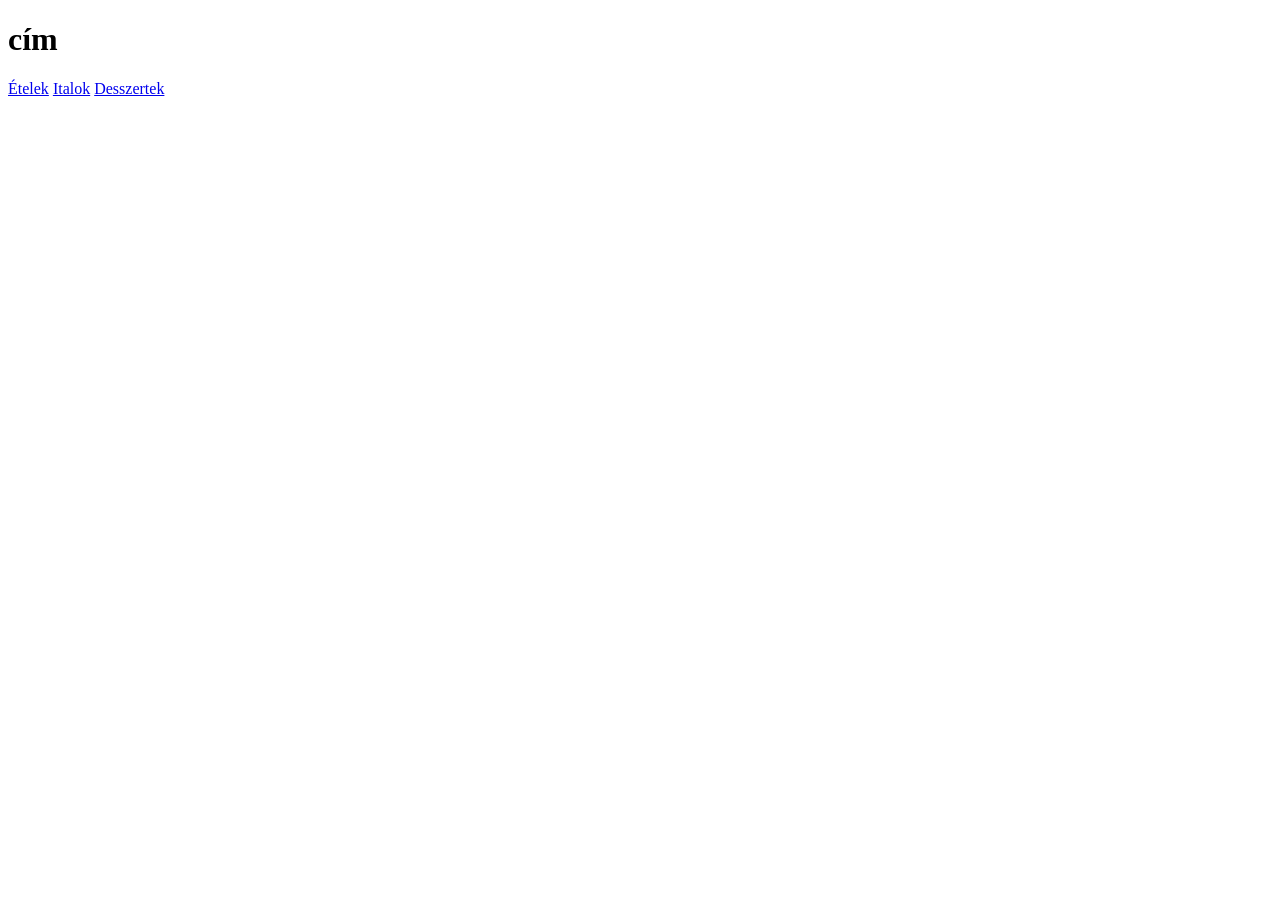
==== index.html @ c6dc389f "Desszertek" ====
<!DOCTYPE html>
<html lang="en">
<head>
    <meta charset="UTF-8">
    <meta name="viewport" content="width=device-width, initial-scale=1.0">
    <title>RolandMartinSamu</title>
</head>
<body>
    <header><h1>cím</h1>
    </header>
    <nav><a href="index.html">Ételek</a>
        <a href="index 2.html">Italok</a>
        <a href="index 3.html">Desszertek</a>
    </nav>

    <article>
        <h1></h1>
        <p></p>
        <img src="" alt="">
        <h1></h1>
        <p></p>
        <img src="" alt="">
        <h1></h1>
        <p></p>
        <img src="" alt="">
    </article>

    <footer>
        <p></p>
    </footer>
</body>
</html>
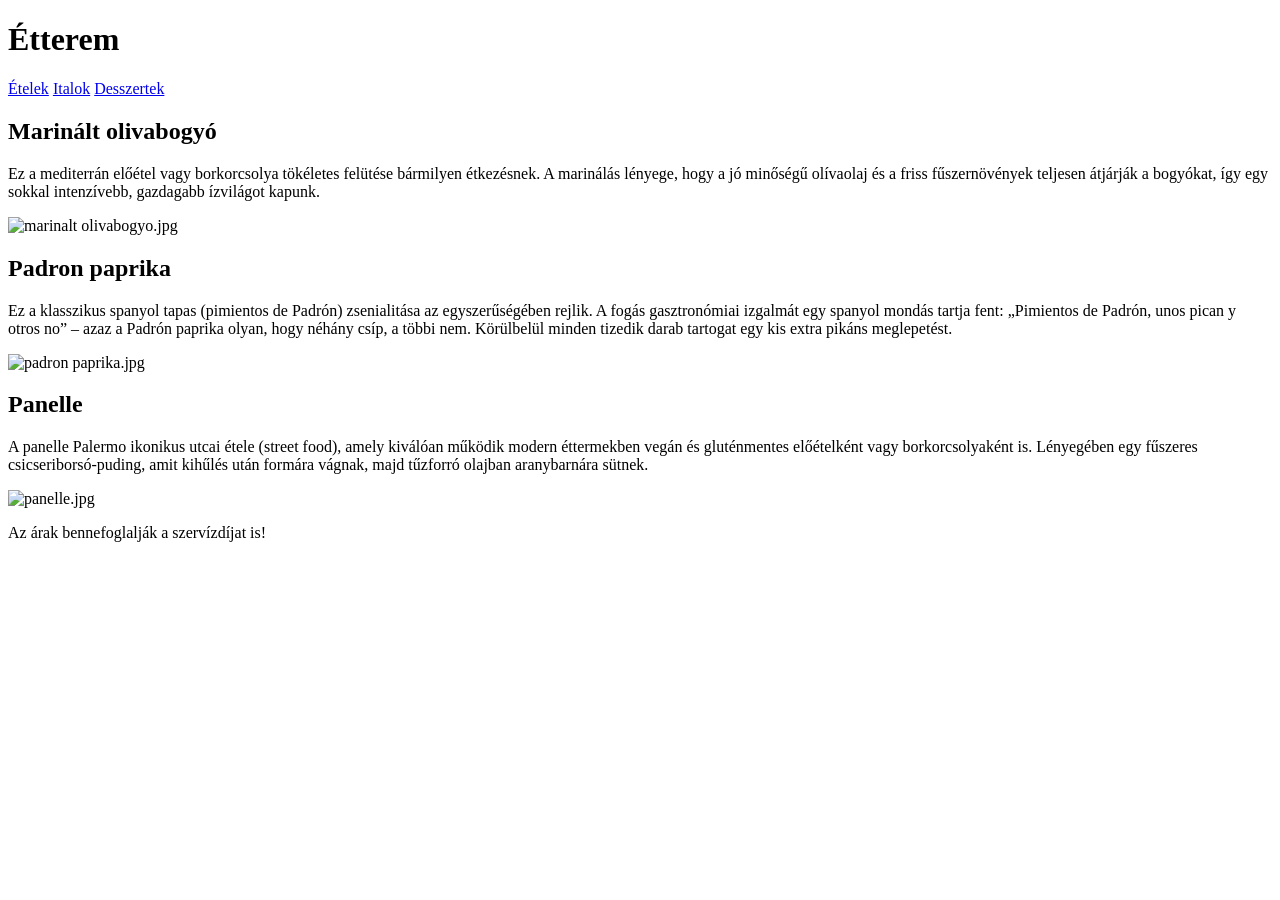
==== commit 05685a74: "Előételek" ====
--- a/index.html
+++ b/index.html
@@ -6,7 +6,10 @@
     <title>RolandMartinSamu</title>
 </head>
 <body>
-    <header><h1>cím</h1>
+
+    
+    <header>
+    <h1>Étterem</h1>
     </header>
     <nav><a href="index.html">Ételek</a>
         <a href="index 2.html">Italok</a>
@@ -14,19 +17,22 @@
     </nav>
 
     <article>
-        <h1></h1>
-        <p></p>
-        <img src="" alt="">
-        <h1></h1>
-        <p></p>
-        <img src="" alt="">
-        <h1></h1>
-        <p></p>
-        <img src="" alt="">
+        <h1>Marinált olivabogyó</h1>
+        <p>Ez a mediterrán előétel vagy borkorcsolya tökéletes felütése bármilyen étkezésnek. A marinálás lényege, hogy a jó minőségű olívaolaj és a friss fűszernövények teljesen átjárják a bogyókat, így egy sokkal intenzívebb, gazdagabb ízvilágot kapunk.</p>
+        <img src="c:\Users\FerencziRolandD�niel\Downloads\img_5858-1920x1280-large-ak0q0g.jpg" alt="marinalt olivabogyo.jpg">
+        <h1>Padron paprika</h1>
+        <p>Ez a klasszikus spanyol tapas (pimientos de Padrón) zsenialitása az egyszerűségében rejlik. A fogás gasztronómiai izgalmát egy spanyol mondás tartja fent: „Pimientos de Padrón, unos pican y otros no” – azaz a Padrón paprika olyan, hogy néhány csíp, a többi nem. Körülbelül minden tizedik darab tartogat egy kis extra pikáns meglepetést.</p>
+        <img src="c:\Users\FerencziRolandD�niel\Downloads\padron-large-B0nm1H.jpg" alt="padron paprika.jpg">
+        <h1>Panelle</h1>
+        <p>A panelle Palermo ikonikus utcai étele (street food), amely kiválóan működik modern éttermekben vegán és gluténmentes előételként vagy borkorcsolyaként is. Lényegében egy fűszeres csicseriborsó-puding, amit kihűlés után formára vágnak, majd tűzforró olajban aranybarnára sütnek.</p>
+        <img src="c:\Users\FerencziRolandD�niel\Downloads\panelle_2-egyedi-1280x1920-large-SId-Pj.jpg" alt="panelle.jpg">
     </article>
 
     <footer>
-        <p></p>
+        <p>
+            Az árak bennefoglalják a szervízdíjat is!
+
+        </p>
     </footer>
 </body>
 </html>
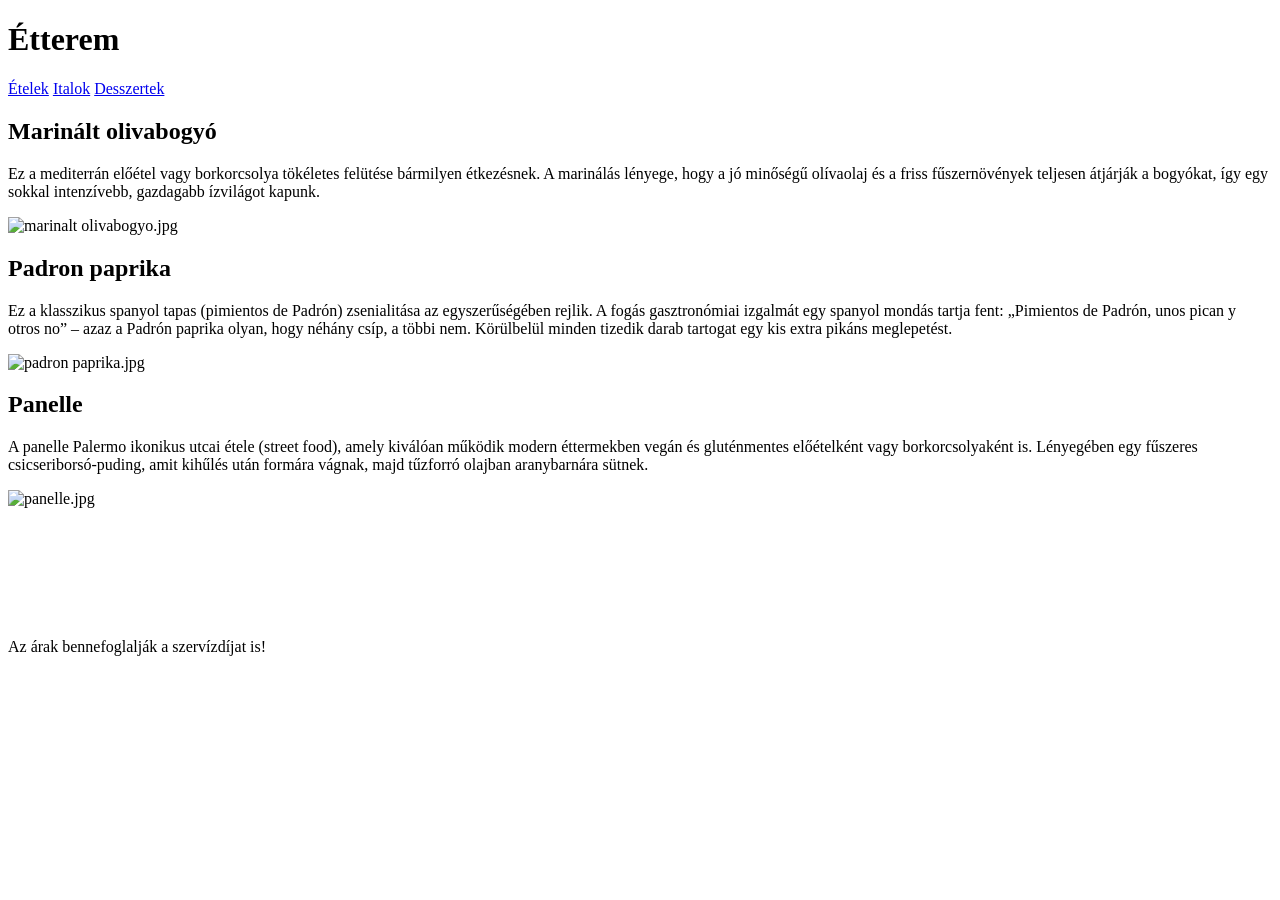
==== commit b9089b10: "commit" ====
--- a/index.html
+++ b/index.html
@@ -26,6 +26,15 @@
         <h1>Panelle</h1>
         <p>A panelle Palermo ikonikus utcai étele (street food), amely kiválóan működik modern éttermekben vegán és gluténmentes előételként vagy borkorcsolyaként is. Lényegében egy fűszeres csicseriborsó-puding, amit kihűlés után formára vágnak, majd tűzforró olajban aranybarnára sütnek.</p>
         <img src="c:\Users\FerencziRolandD�niel\Downloads\panelle_2-egyedi-1280x1920-large-SId-Pj.jpg" alt="panelle.jpg">
+        <h1></h1>
+        <p></p>
+        <img src="" alt="">
+        <h1></h1>
+        <p></p>
+        <img src="" alt="">
+        <h1></h1>
+        <p></p>
+        <img src="" alt="">
     </article>
 
     <footer>
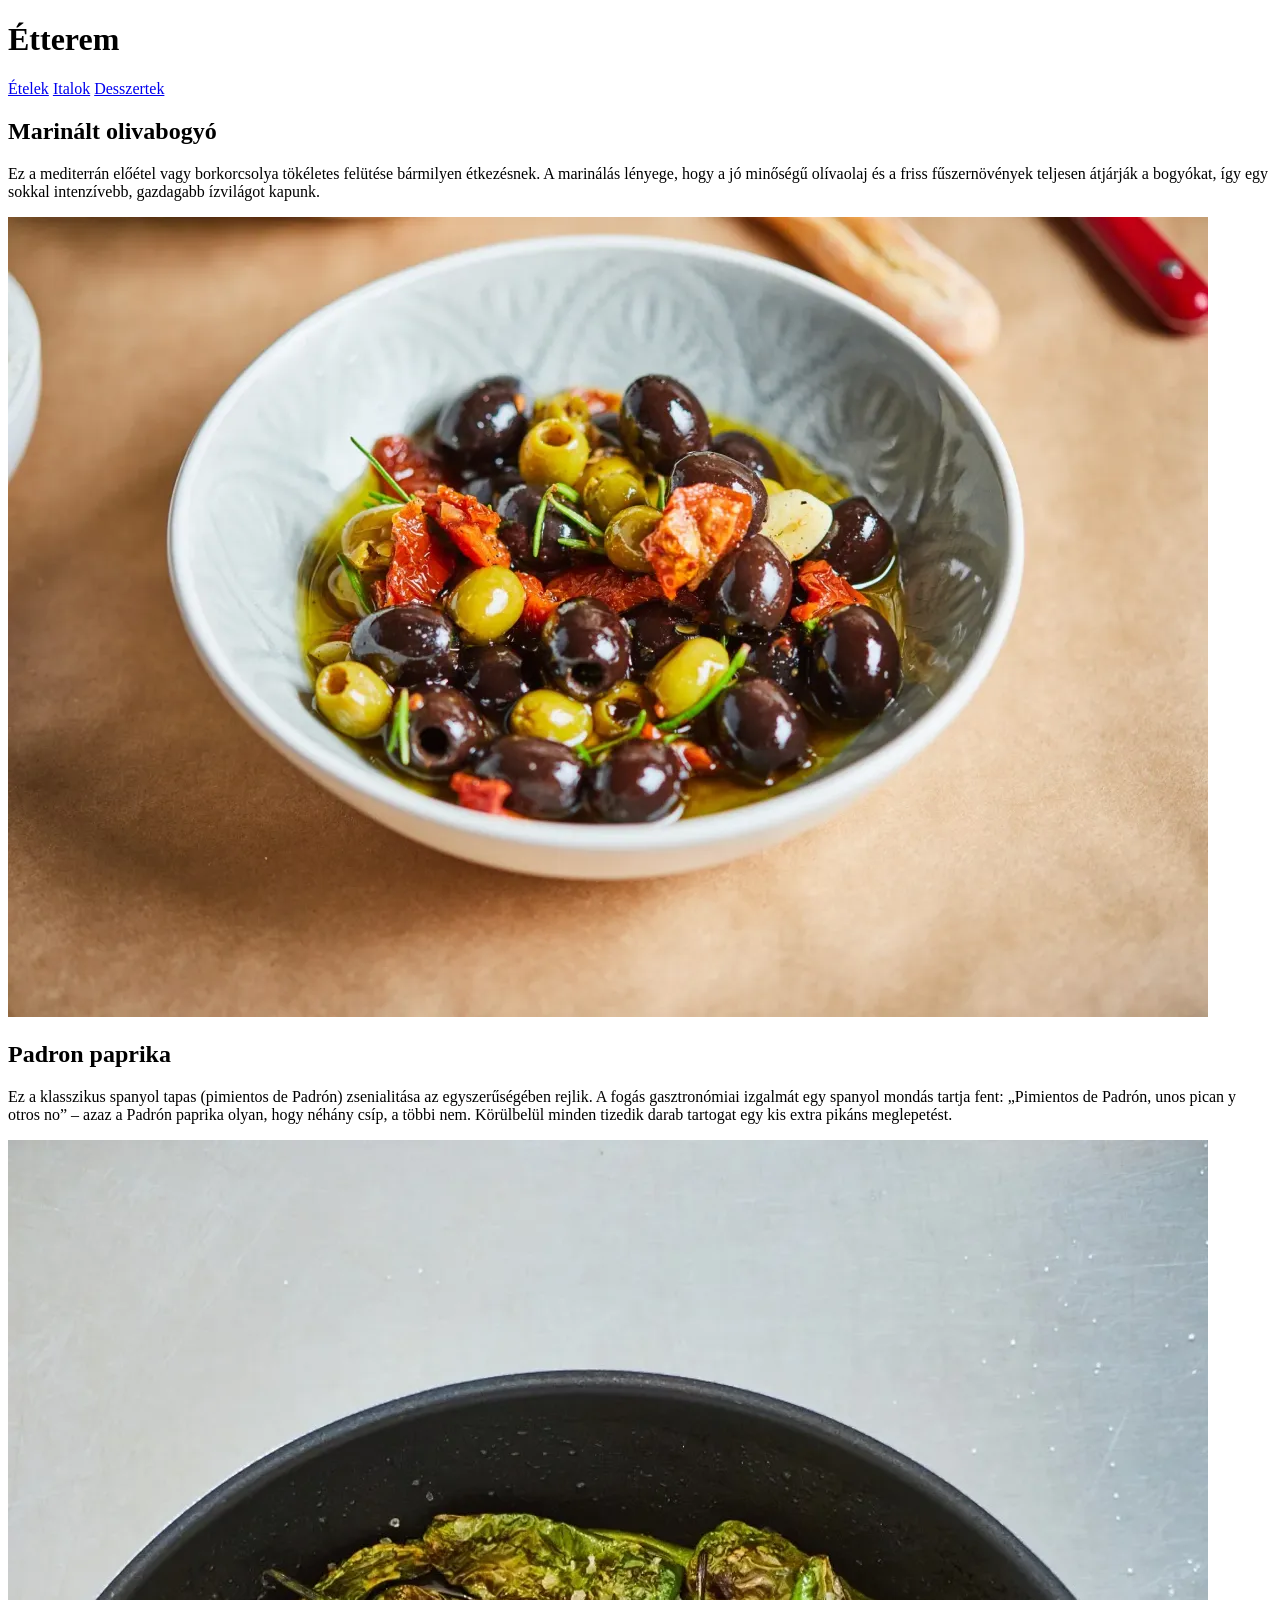
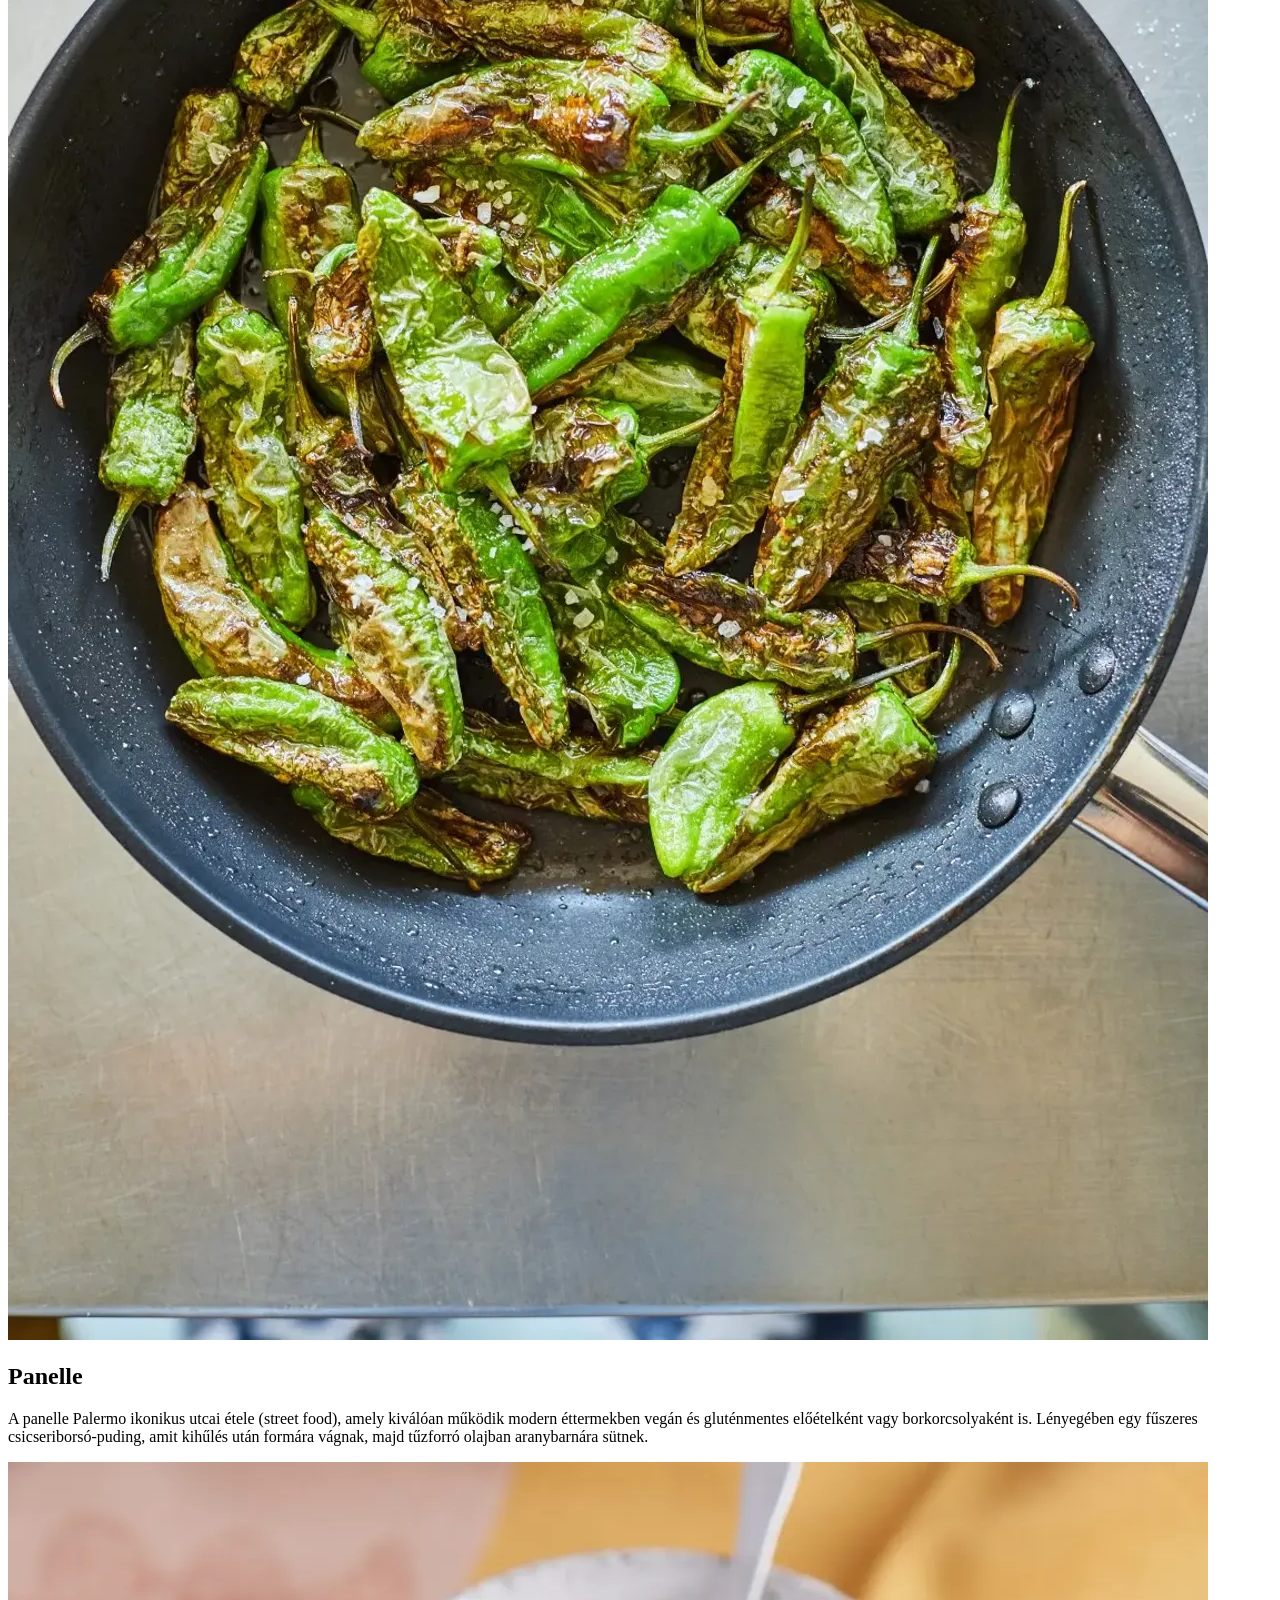
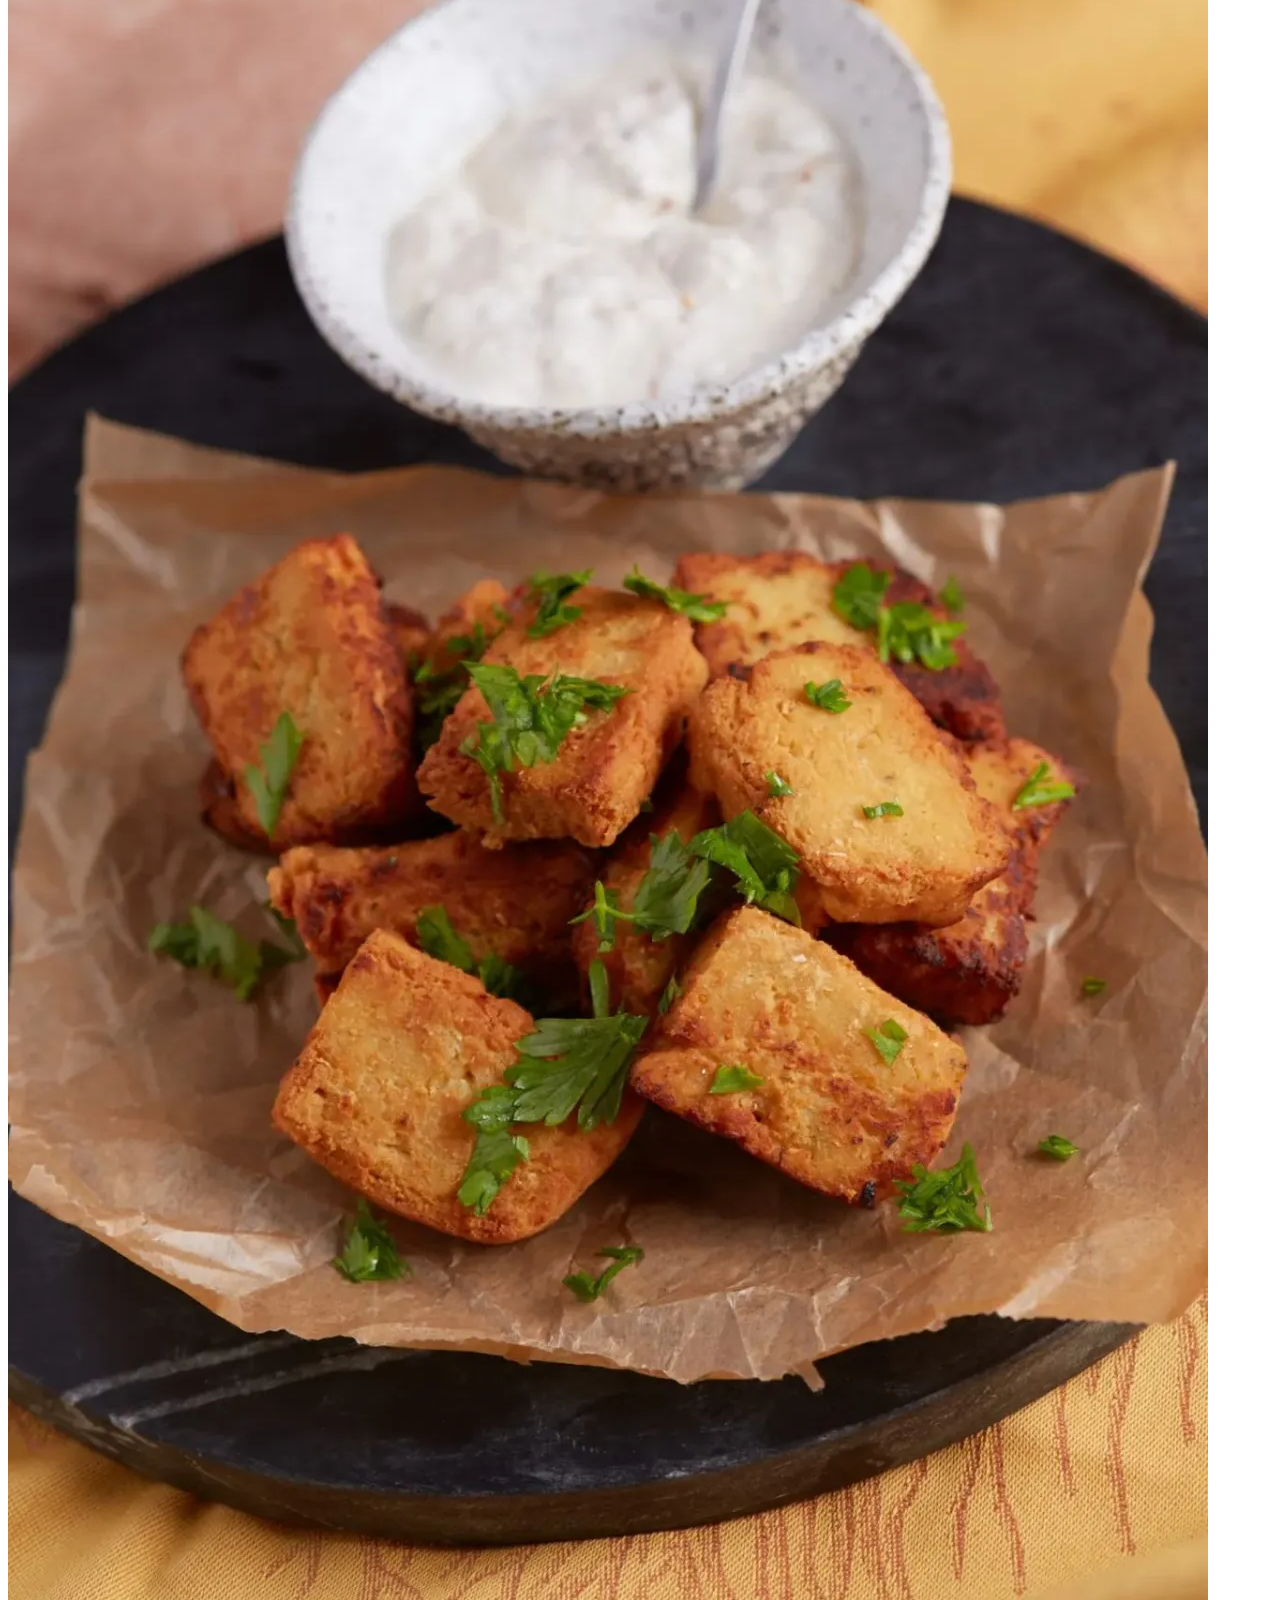
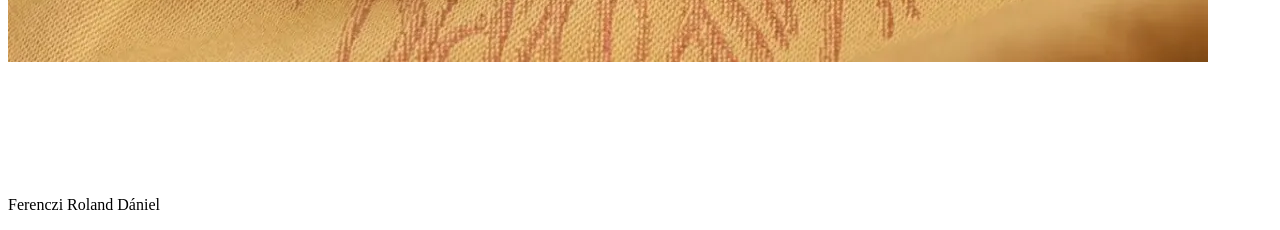
==== commit 45df705c: "képek" ====
--- a/index.html
+++ b/index.html
@@ -19,13 +19,13 @@
     <article>
         <h1>Marinált olivabogyó</h1>
         <p>Ez a mediterrán előétel vagy borkorcsolya tökéletes felütése bármilyen étkezésnek. A marinálás lényege, hogy a jó minőségű olívaolaj és a friss fűszernövények teljesen átjárják a bogyókat, így egy sokkal intenzívebb, gazdagabb ízvilágot kapunk.</p>
-        <img src="c:\Users\FerencziRolandD�niel\Downloads\img_5858-1920x1280-large-ak0q0g.jpg" alt="marinalt olivabogyo.jpg">
+        <img src="img_5858-1920x1280-large-ak0q0g.jpg" alt="marinalt olivabogyo.jpg">
         <h1>Padron paprika</h1>
         <p>Ez a klasszikus spanyol tapas (pimientos de Padrón) zsenialitása az egyszerűségében rejlik. A fogás gasztronómiai izgalmát egy spanyol mondás tartja fent: „Pimientos de Padrón, unos pican y otros no” – azaz a Padrón paprika olyan, hogy néhány csíp, a többi nem. Körülbelül minden tizedik darab tartogat egy kis extra pikáns meglepetést.</p>
-        <img src="c:\Users\FerencziRolandD�niel\Downloads\padron-large-B0nm1H.jpg" alt="padron paprika.jpg">
+        <img src="padron-large-B0nm1H.jpg" alt="padron paprika.jpg">
         <h1>Panelle</h1>
         <p>A panelle Palermo ikonikus utcai étele (street food), amely kiválóan működik modern éttermekben vegán és gluténmentes előételként vagy borkorcsolyaként is. Lényegében egy fűszeres csicseriborsó-puding, amit kihűlés után formára vágnak, majd tűzforró olajban aranybarnára sütnek.</p>
-        <img src="c:\Users\FerencziRolandD�niel\Downloads\panelle_2-egyedi-1280x1920-large-SId-Pj.jpg" alt="panelle.jpg">
+        <img src="panelle_2-egyedi-1280x1920-large-SId-Pj.jpg" alt="panelle.jpg">
         <h1></h1>
         <p></p>
         <img src="" alt="">
@@ -39,7 +39,7 @@
 
     <footer>
         <p>
-            Az árak bennefoglalják a szervízdíjat is!
+            Ferenczi Roland Dániel
 
         </p>
     </footer>
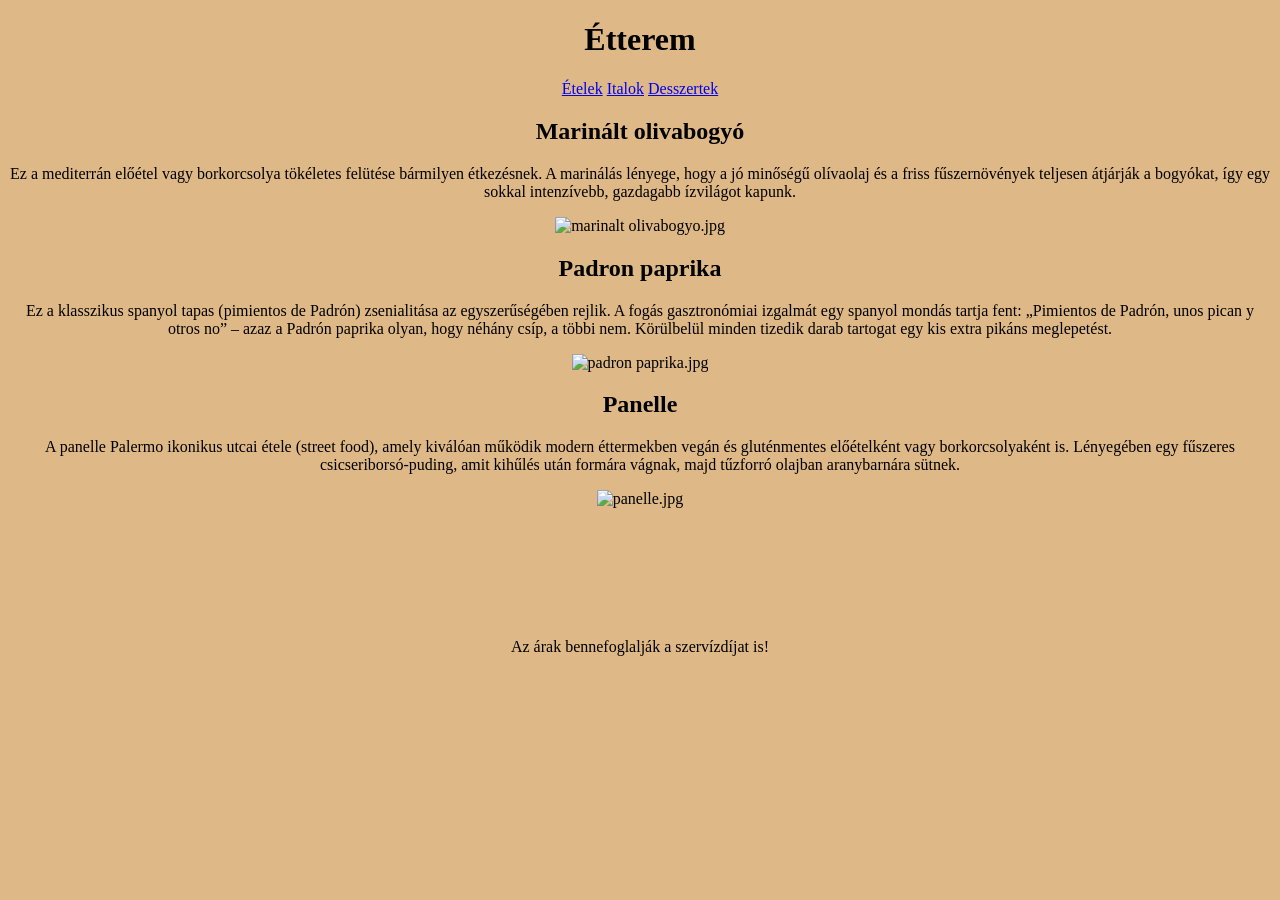
==== commit 2e5769a4: "css" ====
--- a/index.html
+++ b/index.html
@@ -1,6 +1,7 @@
 <!DOCTYPE html>
 <html lang="en">
 <head>
+    <link rel="stylesheet" href="stilus.css">
     <meta charset="UTF-8">
     <meta name="viewport" content="width=device-width, initial-scale=1.0">
     <title>RolandMartinSamu</title>
@@ -19,13 +20,13 @@
     <article>
         <h1>Marinált olivabogyó</h1>
         <p>Ez a mediterrán előétel vagy borkorcsolya tökéletes felütése bármilyen étkezésnek. A marinálás lényege, hogy a jó minőségű olívaolaj és a friss fűszernövények teljesen átjárják a bogyókat, így egy sokkal intenzívebb, gazdagabb ízvilágot kapunk.</p>
-        <img src="img_5858-1920x1280-large-ak0q0g.jpg" alt="marinalt olivabogyo.jpg">
+        <img src="c:\Users\FerencziRolandD�niel\Downloads\img_5858-1920x1280-large-ak0q0g.jpg" alt="marinalt olivabogyo.jpg">
         <h1>Padron paprika</h1>
         <p>Ez a klasszikus spanyol tapas (pimientos de Padrón) zsenialitása az egyszerűségében rejlik. A fogás gasztronómiai izgalmát egy spanyol mondás tartja fent: „Pimientos de Padrón, unos pican y otros no” – azaz a Padrón paprika olyan, hogy néhány csíp, a többi nem. Körülbelül minden tizedik darab tartogat egy kis extra pikáns meglepetést.</p>
-        <img src="padron-large-B0nm1H.jpg" alt="padron paprika.jpg">
+        <img src="c:\Users\FerencziRolandD�niel\Downloads\padron-large-B0nm1H.jpg" alt="padron paprika.jpg">
         <h1>Panelle</h1>
         <p>A panelle Palermo ikonikus utcai étele (street food), amely kiválóan működik modern éttermekben vegán és gluténmentes előételként vagy borkorcsolyaként is. Lényegében egy fűszeres csicseriborsó-puding, amit kihűlés után formára vágnak, majd tűzforró olajban aranybarnára sütnek.</p>
-        <img src="panelle_2-egyedi-1280x1920-large-SId-Pj.jpg" alt="panelle.jpg">
+        <img src="c:\Users\FerencziRolandD�niel\Downloads\panelle_2-egyedi-1280x1920-large-SId-Pj.jpg" alt="panelle.jpg">
         <h1></h1>
         <p></p>
         <img src="" alt="">
@@ -39,7 +40,7 @@
 
     <footer>
         <p>
-            Ferenczi Roland Dániel
+            Az árak bennefoglalják a szervízdíjat is!
 
         </p>
     </footer>
--- a/stilus.css
+++ b/stilus.css
@@ -0,0 +1,10 @@
+html {
+    background-color: burlywood;
+    text-align: center;
+}
+
+
+
+img {
+    max-width: 200px;
+}
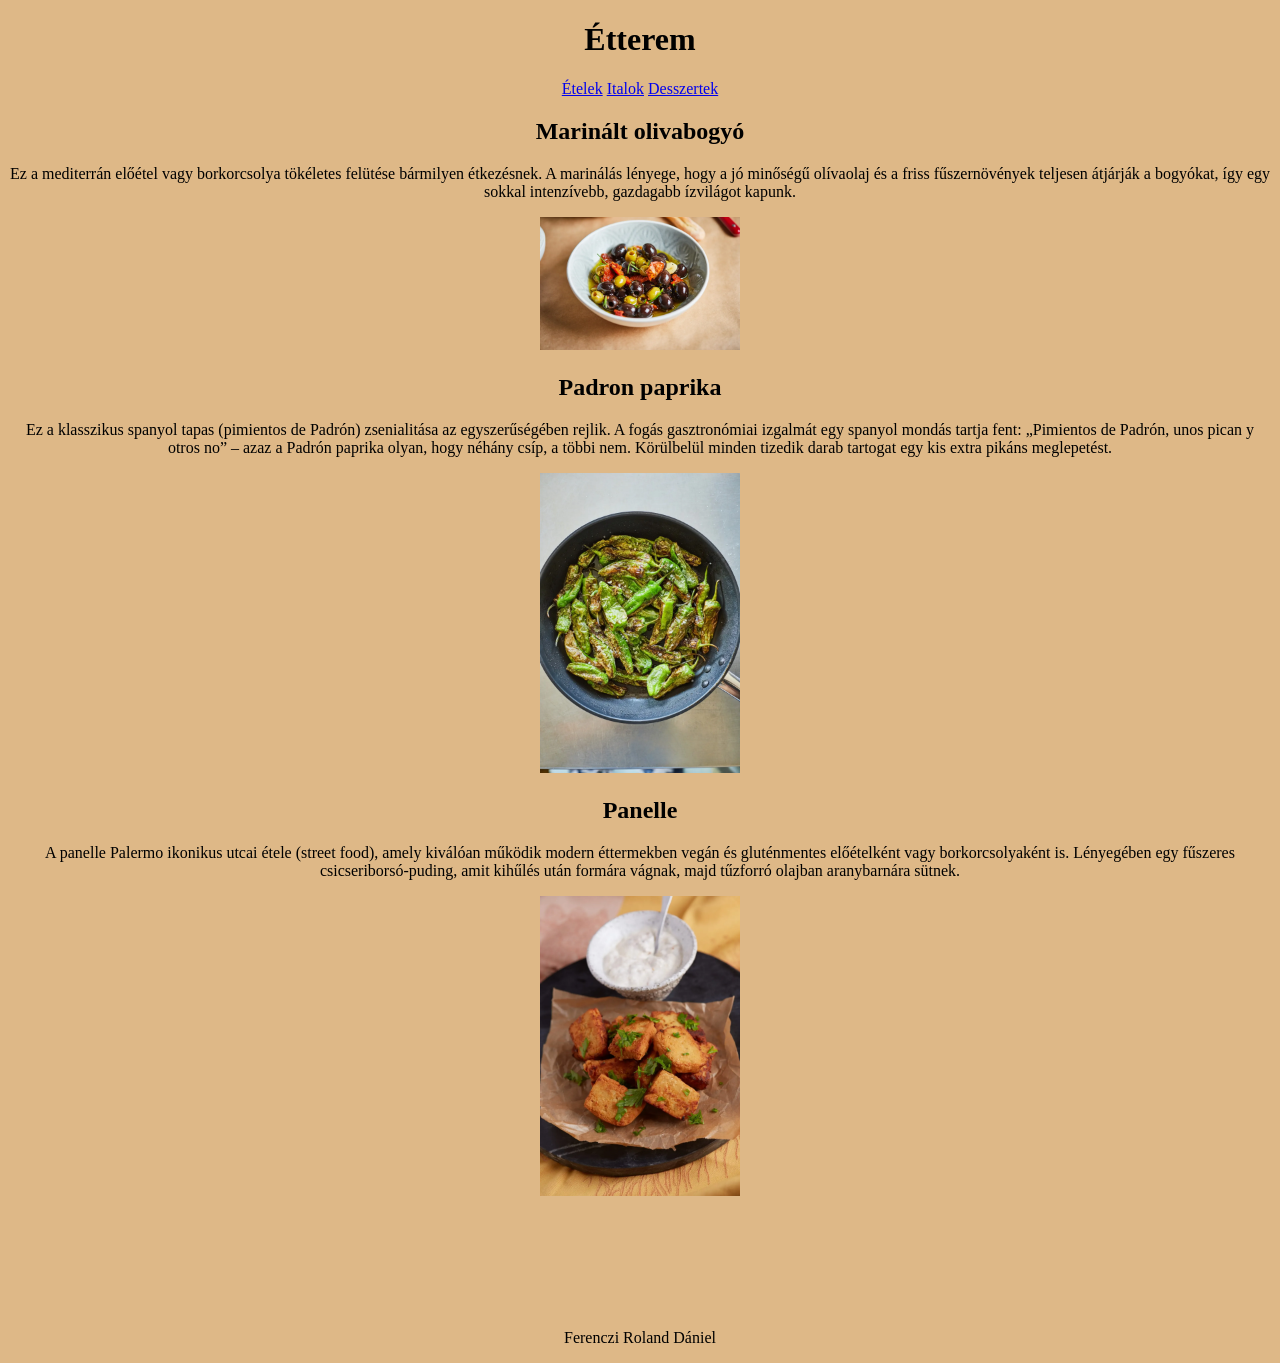
==== commit 4480f606: "Merge branch 'main' of https://github.com/takacsmartin05/csapatmunka_samu_roland_martin" ====
--- a/index.html
+++ b/index.html
@@ -20,13 +20,13 @@
     <article>
         <h1>Marinált olivabogyó</h1>
         <p>Ez a mediterrán előétel vagy borkorcsolya tökéletes felütése bármilyen étkezésnek. A marinálás lényege, hogy a jó minőségű olívaolaj és a friss fűszernövények teljesen átjárják a bogyókat, így egy sokkal intenzívebb, gazdagabb ízvilágot kapunk.</p>
-        <img src="c:\Users\FerencziRolandD�niel\Downloads\img_5858-1920x1280-large-ak0q0g.jpg" alt="marinalt olivabogyo.jpg">
+        <img src="img_5858-1920x1280-large-ak0q0g.jpg" alt="marinalt olivabogyo.jpg">
         <h1>Padron paprika</h1>
         <p>Ez a klasszikus spanyol tapas (pimientos de Padrón) zsenialitása az egyszerűségében rejlik. A fogás gasztronómiai izgalmát egy spanyol mondás tartja fent: „Pimientos de Padrón, unos pican y otros no” – azaz a Padrón paprika olyan, hogy néhány csíp, a többi nem. Körülbelül minden tizedik darab tartogat egy kis extra pikáns meglepetést.</p>
-        <img src="c:\Users\FerencziRolandD�niel\Downloads\padron-large-B0nm1H.jpg" alt="padron paprika.jpg">
+        <img src="padron-large-B0nm1H.jpg" alt="padron paprika.jpg">
         <h1>Panelle</h1>
         <p>A panelle Palermo ikonikus utcai étele (street food), amely kiválóan működik modern éttermekben vegán és gluténmentes előételként vagy borkorcsolyaként is. Lényegében egy fűszeres csicseriborsó-puding, amit kihűlés után formára vágnak, majd tűzforró olajban aranybarnára sütnek.</p>
-        <img src="c:\Users\FerencziRolandD�niel\Downloads\panelle_2-egyedi-1280x1920-large-SId-Pj.jpg" alt="panelle.jpg">
+        <img src="panelle_2-egyedi-1280x1920-large-SId-Pj.jpg" alt="panelle.jpg">
         <h1></h1>
         <p></p>
         <img src="" alt="">
@@ -40,7 +40,7 @@
 
     <footer>
         <p>
-            Az árak bennefoglalják a szervízdíjat is!
+            Ferenczi Roland Dániel
 
         </p>
     </footer>
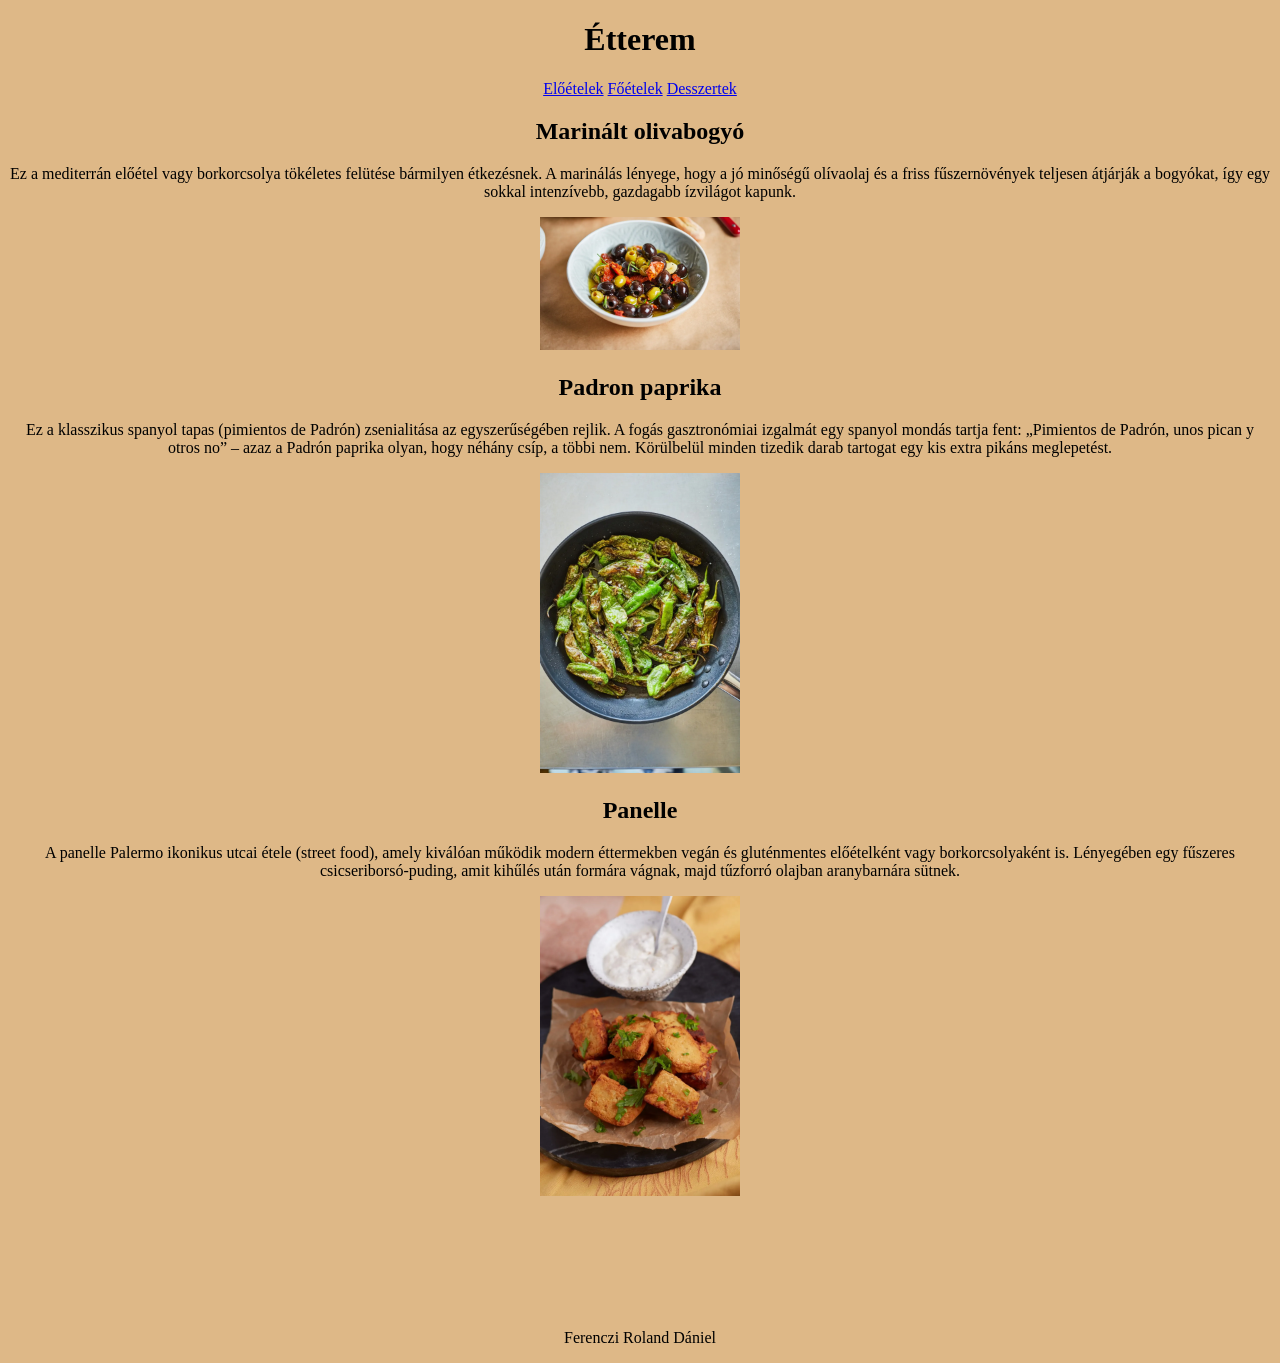
==== commit 91605b34: "javitott eloetel stb" ====
--- a/index.html
+++ b/index.html
@@ -12,8 +12,8 @@
     <header>
     <h1>Étterem</h1>
     </header>
-    <nav><a href="index.html">Ételek</a>
-        <a href="index 2.html">Italok</a>
+    <nav><a href="index.html">Előételek</a>
+        <a href="index 2.html">Főételek</a>
         <a href="index 3.html">Desszertek</a>
     </nav>
 
